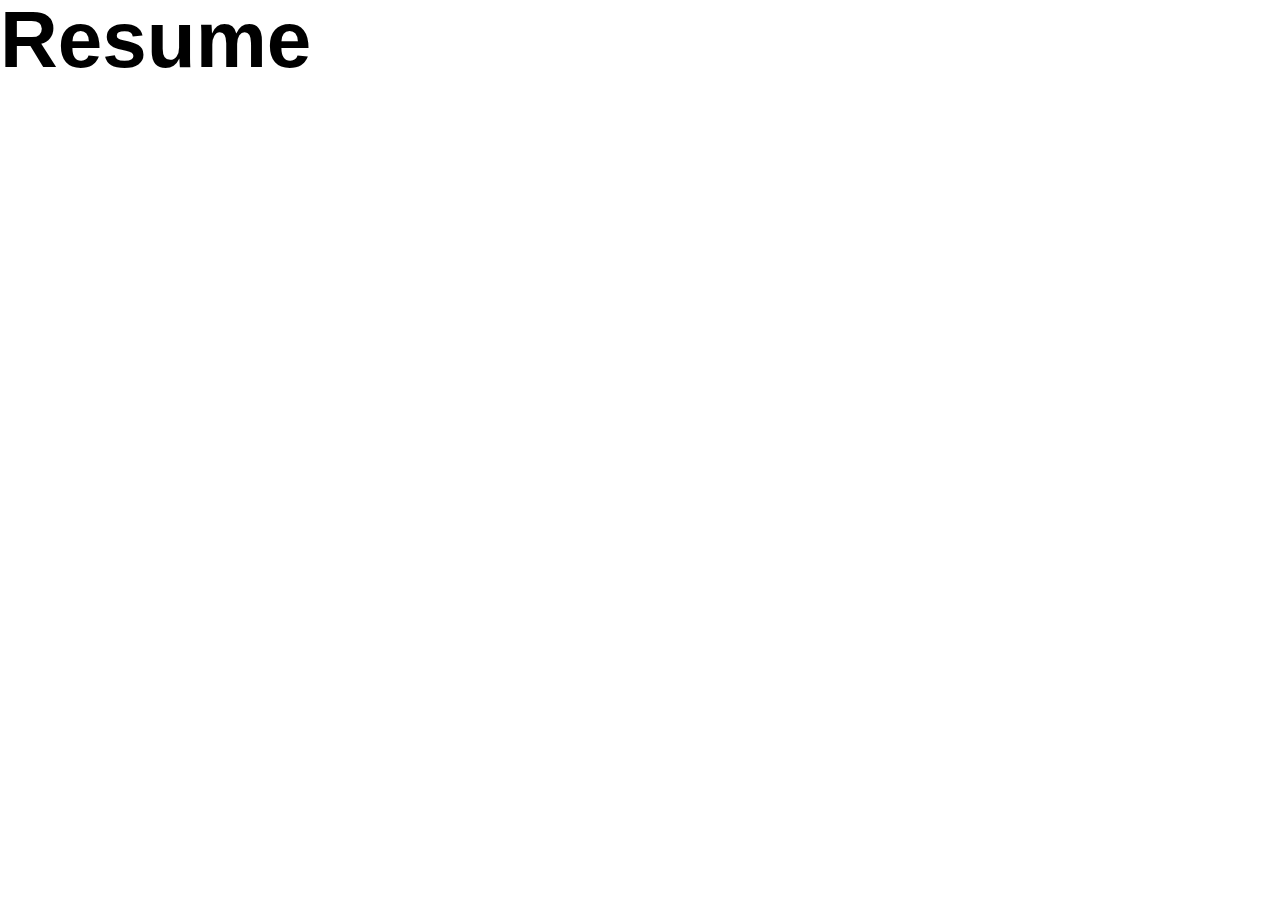
==== pages/resume.html @ 26b23308 "resume page added" ====
<!DOCTYPE html>
<html lang="en">
  <head>
    <meta charset="UTF-8" />
    <meta name="viewport" content="width=device-width, initial-scale=1.0" />
    <title>Resume</title>
    <link rel="stylesheet" href="../assets/css/reset.css" />
    <link rel="stylesheet" href="../assets/css/resume.css" />
  </head>
  <body>
    <h1>Resume</h1>
  </body>
</html>
---- assets/css/resume.css ----
h1 {
    font-size: 5rem;
}
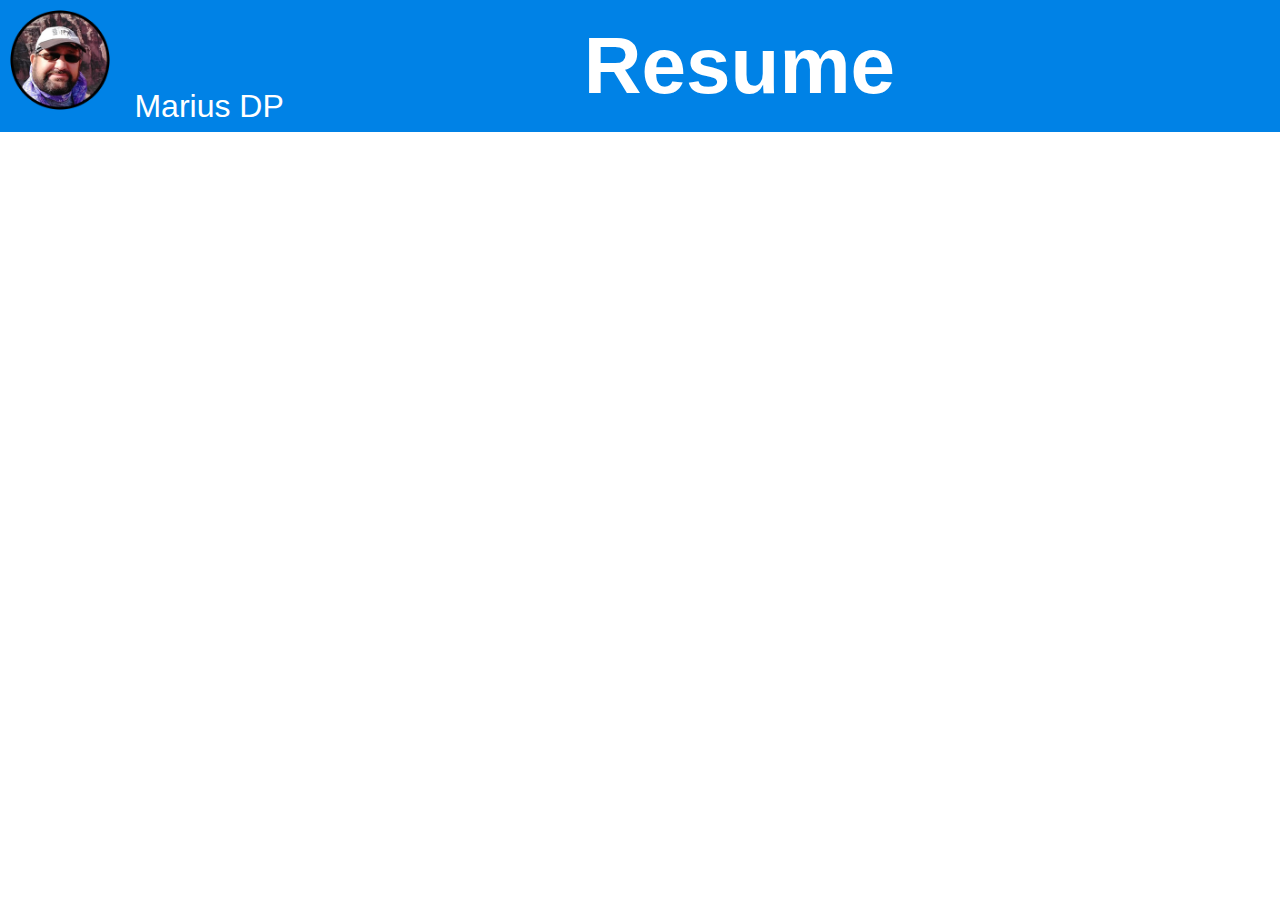
==== commit a06b7843: "resume html and css added" ====
--- a/pages/resume.html
+++ b/pages/resume.html
@@ -8,6 +8,16 @@
     <link rel="stylesheet" href="../assets/css/resume.css" />
   </head>
   <body>
-    <h1>Resume</h1>
+    <header>
+      <nav>
+        <p class="figure1">
+          <img src="../assets/images/marius4.png" alt="Profile picture" />
+          <span class="title-name">Marius DP</span>
+        </p>
+
+        <p><h1>Resume</h1></p>
+      </nav>
+    </header>
+   
   </body>
 </html>
--- a/assets/css/resume.css
+++ b/assets/css/resume.css
@@ -1,3 +1,34 @@
 h1 {
     font-size: 5rem;
+    margin-left:300px ;
+}
+
+nav {
+    display: flex;
+    flex-wrap: wrap;
+  background-color:   #0082e6;
+  color: white;
+   justify-content:stretch;
+    padding:10px;
+    align-items: center;
+   
+}
+
+img {
+    width:100px;
+    height:100px;
+}
+
+.title-name {
+    margin-left:20px;
+   vertical-align: middle;
+   flex-wrap: wrap;
+   font-size: 2rem;
+}
+
+@media screen and (max-width:700px) {
+    h1 {
+        font-size: 3rem;
+        margin-left:150px ;
+    }
 }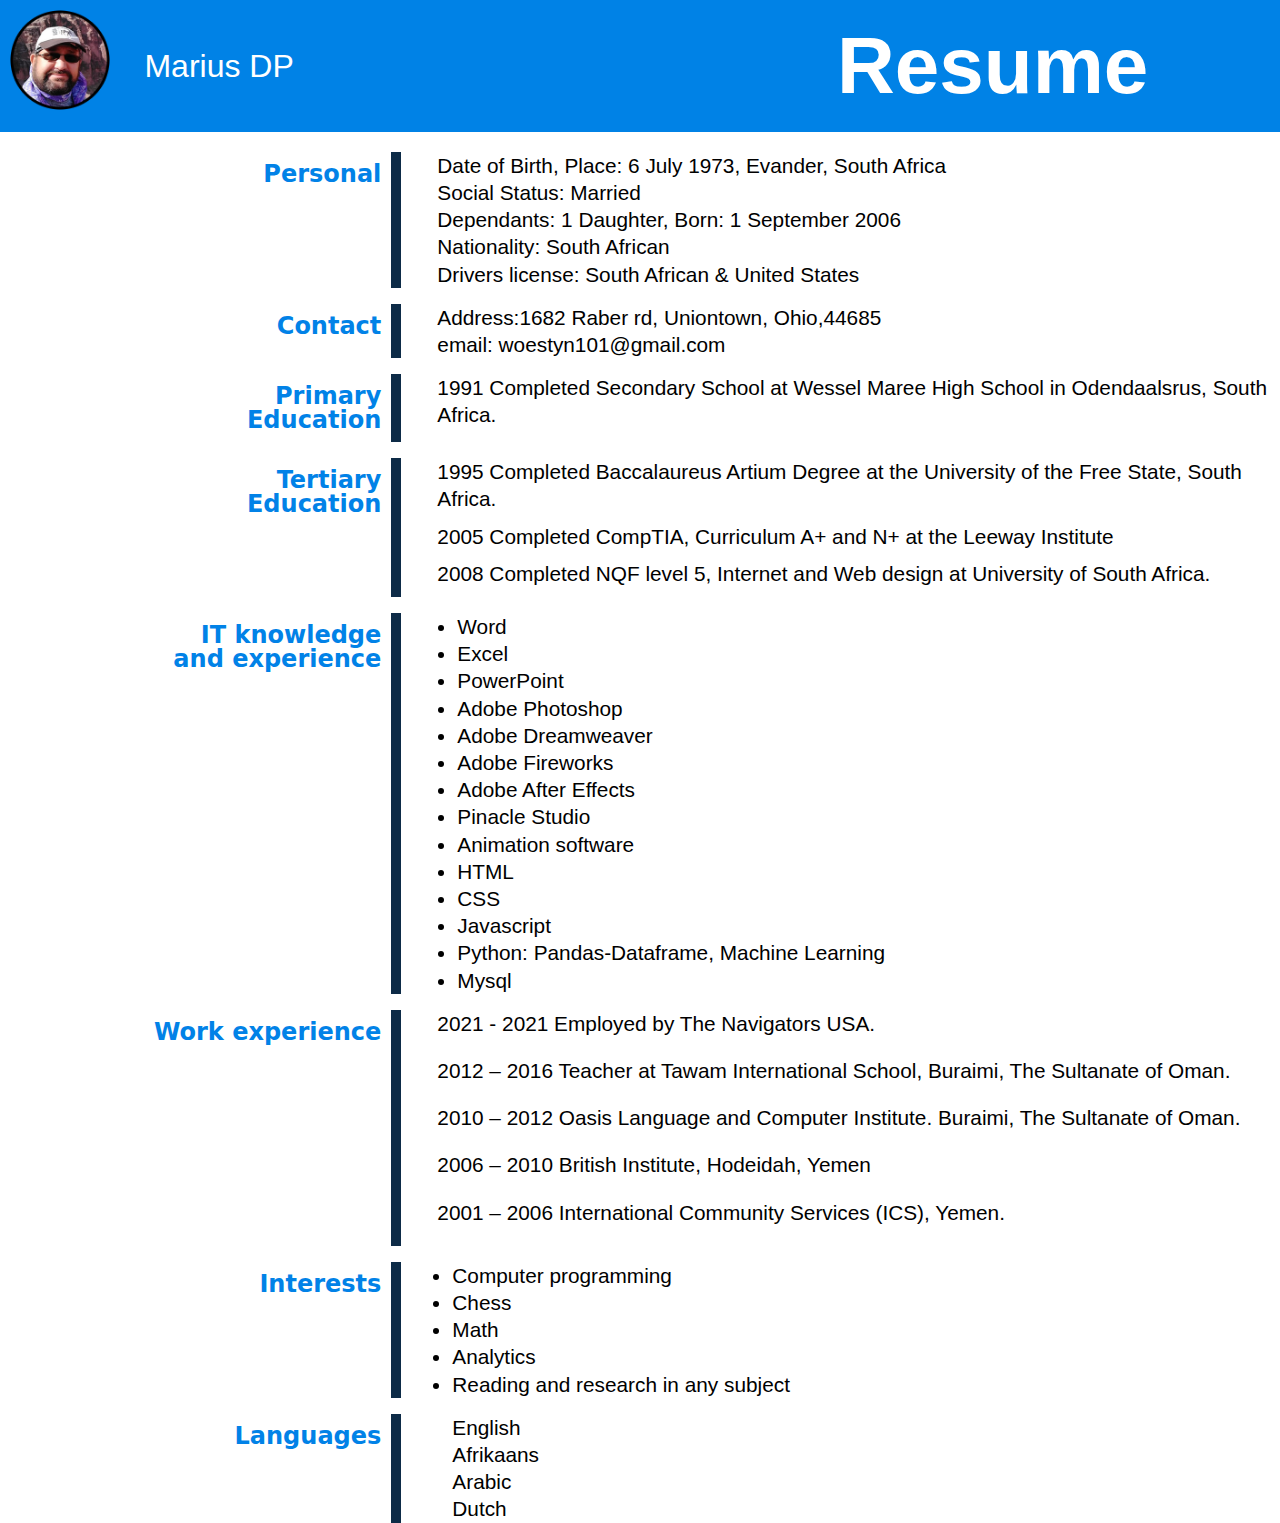
==== commit 148fae63: "finished resume page" ====
--- a/pages/resume.html
+++ b/pages/resume.html
@@ -18,6 +18,104 @@
         <p><h1>Resume</h1></p>
       </nav>
     </header>
+
+    <div class="container">
+   <div class="itemside side-personal">
+    <p>Personal</p>
+   </div>
+   <div class="itemside side-contact">
+    Contact
+   </div>
+   <div class="itemside side-primary-education">
+    <p>Primary<br> Education</p>
+   </div>
+   <div class="itemside side-tertiary-education">
+    <p>Tertiary<br> Education</p>
+   </div>
+   <div class="itemside side-it-knowledge">
+     <p>IT knowledge <br>and experience</p>
+   </div>
+   <div class="itemside side-work">
+    Work experience
+  </div>
+  <div class="itemside side-interests">
+    Interests
+  </div>
+  <div class="itemside side-languages">
+    Languages
+  </div>
+  <div class="personal-content">
+    <p>Date of Birth, Place:  6 July 1973, Evander, South Africa </p>
+    <p>Social Status: Married </p>
+    <p>Dependants: 1 Daughter, Born: 1 September 2006</p>
+    <p>Nationality: South African</p>
+    <p>Drivers license: South African & United States</p>
+  </div>
+
+  <div class="resume-content contact-info">
+    <p>Address:1682 Raber rd, Uniontown, Ohio,44685</p>
+    <p>email: woestyn101@gmail.com</p>    
+  </div>
+
+  <div class="resume-content primary-ed-content">
+    <p>1991  Completed Secondary School at Wessel Maree High School in Odendaalsrus, South Africa.</p>
+  </div>
+    <div class="resume-content tertiary-ed-content">
+      <p class="tertiary">1995  Completed Baccalaureus Artium Degree at the University of the Free State, South Africa.</p>
+      <p class="tertiary">2005 Completed CompTIA, Curriculum A+ and N+ at the Leeway Institute </p>
+      <p class="tertiary"> 2008 Completed NQF level 5, Internet and Web design at University of South Africa. </p>
+    </div>
+  <div class="resume-content it-knowledge">
+    <ul class="it-content">
+      <li> Word </li>
+      <li>Excel</li>
+      <li>PowerPoint</li>
+      <li>Adobe Photoshop</li>
+      <li>Adobe Dreamweaver</li>
+      <li>Adobe Fireworks</li>
+      <li>Adobe After Effects</li>
+      <li>Pinacle Studio</li>
+      <li>Animation software</li>
+      <li>HTML</li>
+      <li>CSS</li>
+      <li>Javascript</li>
+      <li>Python: Pandas-Dataframe, Machine Learning</li>
+      <li>Mysql</li>
+     
+        </ul>
+  </div>
+
+  <div class="resume-content work-content">
+    <p>2021 - 2021 Employed by The Navigators USA.</p>
+    <p>2012 – 2016 Teacher at Tawam International School, Buraimi, The Sultanate of Oman.</p>
+    <p>2010 – 2012 Oasis Language and Computer Institute. Buraimi, The Sultanate of Oman.</p>
+    <p>2006 – 2010 British Institute, Hodeidah, Yemen</p>
+    <p>2001 – 2006 International Community Services (ICS), Yemen.</p>
+  </div>
+
+  <div class="resume-content interests-content">
+    <ul class="interest-list">
+      <li> Computer programming</li>
+      <li> Chess </li>
+      <li> Math</li>
+      <li>Analytics</li>
+      <li> Reading and research in any subject</li>
+    </ul>   
+   
+  </div>
+
+  <div class="resume-content languages-content">
+    <ul class="language-list">
+      <li>English</li>
+      <li>Afrikaans</li>
+      <li>Arabic</li>
+      <li>Dutch</li>
+    </ul>
+
+  </div>
+  
+
+    </div>
    
   </body>
 </html>
--- a/assets/css/resume.css
+++ b/assets/css/resume.css
@@ -8,10 +8,21 @@
     flex-wrap: wrap;
   background-color:   #0082e6;
   color: white;
-   justify-content:stretch;
+   justify-content:space-between;
     padding:10px;
     align-items: center;
    
+}
+
+.itemside {
+    font-size: 1.5rem;
+    font-weight: bold;
+    font-family:system-ui, -apple-system, BlinkMacSystemFont, 'Segoe UI', Roboto, Oxygen, Ubuntu, Cantarell, 'Open Sans', 'Helvetica Neue', sans-serif;
+    text-align: right;
+    border-right: 10px solid #0d2b47;
+    margin-right: 20px;
+    color: #0182e7;
+    padding:10px;
 }
 
 img {
@@ -20,15 +31,163 @@
 }
 
 .title-name {
-    margin-left:20px;
-   vertical-align: middle;
-   flex-wrap: wrap;
-   font-size: 2rem;
+flex-wrap: wrap;
+margin-left: 30px;
+font-size: 2rem;
+vertical-align: middle;
+position:relative;
+top:-40px;
 }
+
+.figure1 {
+    vertical-align: middle;
+}
+
+.container {
+    margin-top: 20px;
+    height: 100vh;
+    display:grid;
+    grid-template-rows: 1fr 1fr 1fr 1fr 1fr 1fr 1fr 1fr;
+    grid-template-columns: 1fr 2fr;
+    grid-gap: 1rem;
+
+}
+
+.resume-content {
+    font-size: 1.3rem;
+    line-height: 1.7rem;
+}
+
+.side-personal {
+    grid-row: 1 / 2;
+    grid-column: 1/  2;
+}
+
+.side-contact {
+    grid-row: 2 / 3;
+    grid-column: 1/  2;
+}
+
+.side-primary-education {
+    grid-row: 3/ 4;
+    grid-column: 1/  2;
+}
+
+.side-tertiary-education {
+    grid-row: 4 / 5;
+    grid-column: 1/  2;
+}
+.side-it-knowledge {
+    grid-row: 5 / 6;
+    grid-column: 1/  2;
+}
+
+.side-work {
+    grid-row: 6 / 7;
+    grid-column: 1/  2;
+}
+
+.side-interests {
+    grid-row: 7 / 8;
+    grid-column: 1/  2;
+}
+
+.side-languages {
+    grid-row: 8/ 9;
+    grid-column: 1/  2;
+}
+
+.personal-content {
+    grid-row: 1/ 2;
+    grid-column: 2/  3;
+    font-size: 1.3rem;
+    line-height: 1.7rem;
+}
+
+.contact-info{
+    grid-row: 2/ 3;
+    grid-column: 2/  3;
+   
+}
+
+.primary-ed-content {
+    grid-row: 3/ 4;
+    grid-column: 2/  3;
+}
+
+.teriary-ed-content {
+    grid-row: 4/ 5;
+    grid-column: 2/  3;
+}
+
+.tertiary {
+    margin-bottom: 10px;
+}
+
+.it-knowledge {
+    grid-row: 5/ 6;
+    grid-column: 2/  3;
+}
+
+ul li {
+    list-style: disc;
+}
+
+.it-content {
+    margin-left: 20px;
+}
+
+.work-content {
+    grid-row: 6/ 7;
+    grid-column: 2/  3;
+}
+
+.work-content p {
+    margin-bottom: 20px;
+}
+
+.interest-list {
+    margin-left: 15px;
+}
+
+.interests-content {
+    grid-row: 7/ 8;
+    grid-column: 2/  3;
+}
+
+
+
+.languages-content {
+    grid-row: 8/ 9;
+    grid-column: 2/  3;
+    margin-left: 15px;
+    
+}
+
+
+
+.language-list li {
+    list-style-type: none;
+}
+
+
 
 @media screen and (max-width:700px) {
     h1 {
         font-size: 3rem;
         margin-left:150px ;
     }
+}
+
+@media screen and (max-width:400px) {
+        h1 {
+            font-size: 1rem;
+            margin-left:150px ;
+            
+        }
+
+        .title-name {
+            font-size: 1rem;
+         }
+
 }